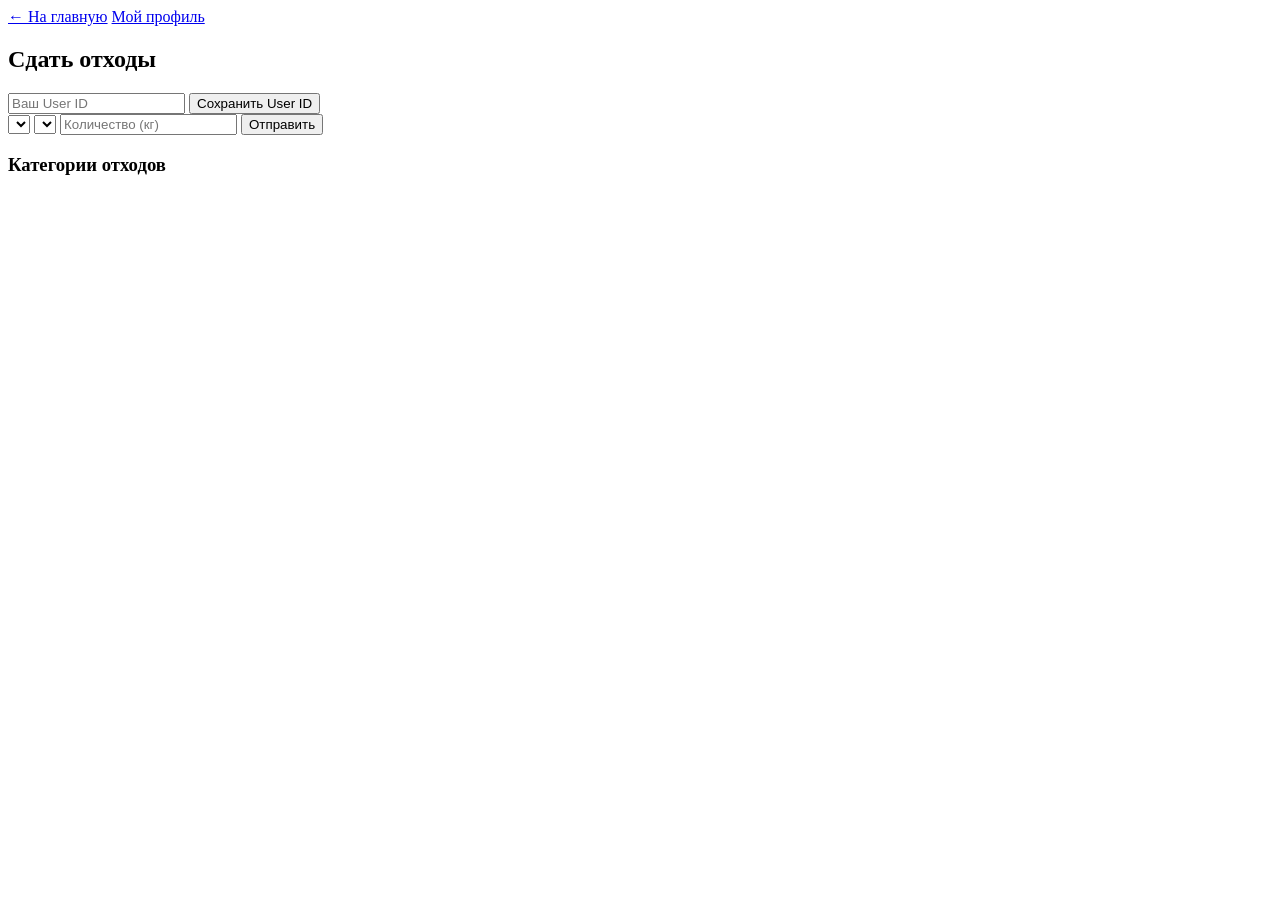
==== public/dropoff.html @ 89c3e3f5 "fix: replace SPA routing with separate pages for guaranteed navigation" ====
<!DOCTYPE html>
<html lang="ru">
<head>
  <meta charset="UTF-8" />
  <meta name="viewport" content="width=device-width, initial-scale=1.0" />
  <title>EcoTrack — Сдать отходы</title>
  <link rel="stylesheet" href="/css/style.css" />
</head>
<body>
  <main class="app">
    <header class="simple-header">
      <a class="btn btn-ghost" href="/index.html">← На главную</a>
      <a class="btn btn-ghost" href="/profile.html">Мой профиль</a>
    </header>

    <section class="card">
      <h2>Сдать отходы</h2>
      <form id="user-form" class="grid-form user-form">
        <input id="user-id" type="number" min="1" placeholder="Ваш User ID" required />
        <button class="btn" type="submit">Сохранить User ID</button>
      </form>

      <form id="report-form" class="grid-form report-form">
        <select id="report-waste" required></select>
        <select id="report-point" required></select>
        <input id="report-weight" type="number" min="0.1" step="0.01" placeholder="Количество (кг)" required />
        <button class="btn" type="submit">Отправить</button>
      </form>

      <p id="report-message" class="message"></p>
    </section>

    <section class="card">
      <h3>Категории отходов</h3>
      <div id="waste-gallery" class="gallery"></div>
    </section>
  </main>
  <script src="/js/main.js"></script>
</body>
</html>
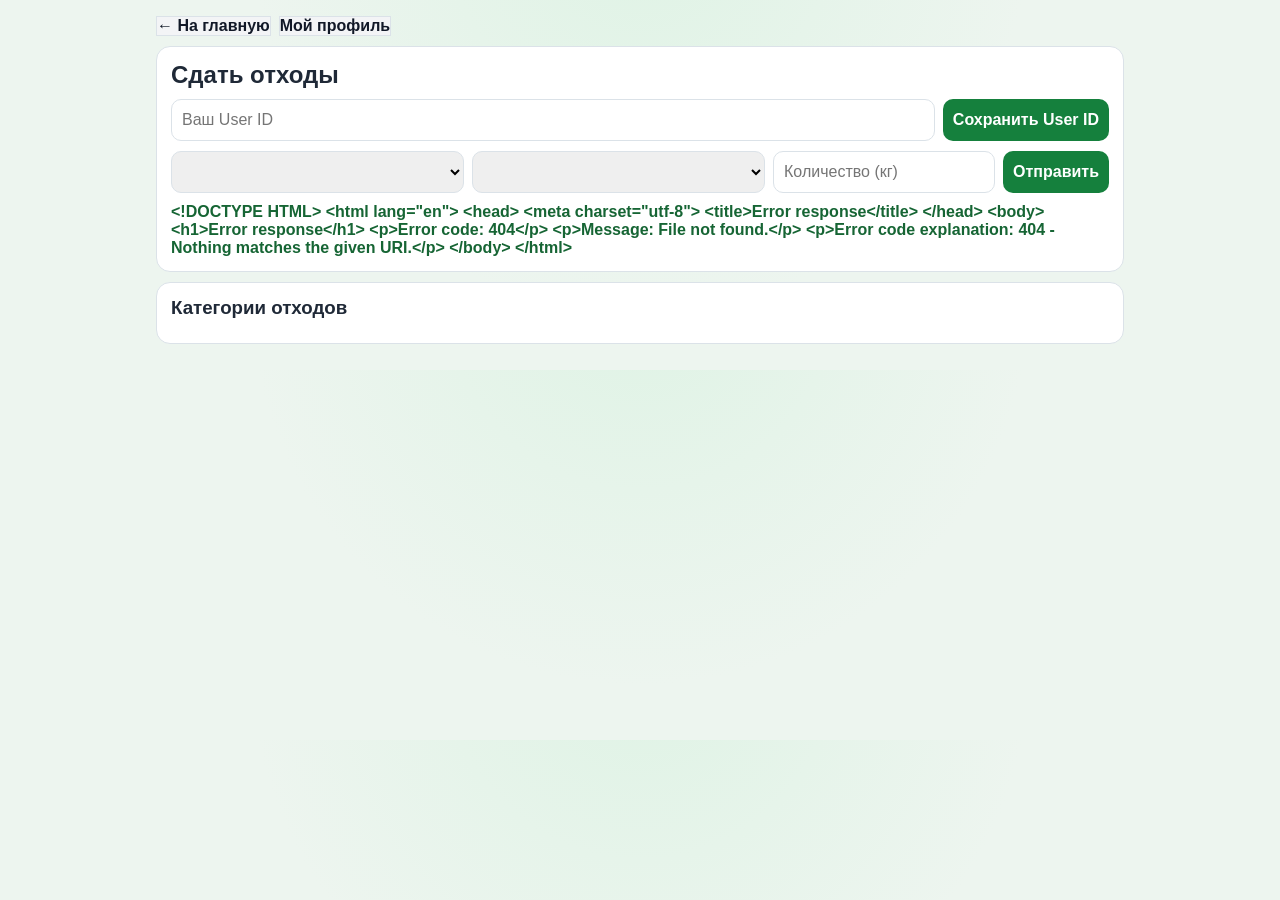
==== commit d797cc6e: "fix: use relative page links and correct users api prefix" ====
--- a/public/dropoff.html
+++ b/public/dropoff.html
@@ -4,13 +4,13 @@
   <meta charset="UTF-8" />
   <meta name="viewport" content="width=device-width, initial-scale=1.0" />
   <title>EcoTrack — Сдать отходы</title>
-  <link rel="stylesheet" href="/css/style.css" />
+  <link rel="stylesheet" href="css/style.css" />
 </head>
 <body>
   <main class="app">
     <header class="simple-header">
-      <a class="btn btn-ghost" href="/index.html">← На главную</a>
-      <a class="btn btn-ghost" href="/profile.html">Мой профиль</a>
+      <a class="btn btn-ghost" href="index.html">← На главную</a>
+      <a class="btn btn-ghost" href="profile.html">Мой профиль</a>
     </header>
 
     <section class="card">
@@ -35,6 +35,6 @@
       <div id="waste-gallery" class="gallery"></div>
     </section>
   </main>
-  <script src="/js/main.js"></script>
+  <script src="js/main.js"></script>
 </body>
 </html>
--- a/public/css/style.css
+++ b/public/css/style.css
@@ -0,0 +1,61 @@
+:root {
+  --bg: #edf5ef;
+  --card: #ffffff;
+  --text: #1f2937;
+  --muted: #6b7280;
+  --primary: #15803d;
+  --danger: #dc2626;
+  --border: #dbe2e8;
+}
+
+* { box-sizing: border-box; }
+body { margin: 0; font-family: Inter, Arial, sans-serif; color: var(--text); background: radial-gradient(circle at 50% -20%, #dff3e5, #edf5ef 50%); }
+
+.app { max-width: 1000px; margin: 0 auto; padding: 16px; }
+.center-screen { min-height: 100vh; display: grid; place-items: center; }
+
+.welcome-card { width: min(720px, 100%); background: var(--card); border: 1px solid var(--border); border-radius: 18px; padding: 36px 24px; text-align: center; box-shadow: 0 10px 28px rgba(0, 0, 0, 0.08); }
+.welcome-card h1 { margin: 0; font-size: 48px; }
+.welcome-card p { margin: 14px 0 22px; font-size: 22px; color: var(--muted); }
+.welcome-actions { display: grid; gap: 10px; max-width: 520px; margin: 0 auto; }
+
+.simple-header { display: flex; gap: 8px; flex-wrap: wrap; margin-bottom: 10px; }
+.card { background: var(--card); border: 1px solid var(--border); border-radius: 14px; padding: 14px; margin-bottom: 10px; }
+h2, h3 { margin: 0 0 10px; }
+p { color: var(--muted); }
+
+.grid-form { display: grid; gap: 8px; margin-bottom: 10px; }
+.user-form { grid-template-columns: 1fr auto; }
+.report-form { grid-template-columns: 1fr 1fr 0.7fr auto; }
+
+input, select, button { min-height: 42px; border-radius: 10px; border: 1px solid var(--border); padding: 8px 10px; font-size: 16px; }
+
+.btn { border: none; background: var(--primary); color: #fff; font-weight: 700; cursor: pointer; text-decoration: none; display: inline-flex; align-items: center; justify-content: center; }
+.btn-lg { min-height: 52px; font-size: 18px; }
+.btn-ghost { border: 1px solid var(--border); background: #f3f4f6; color: #111827; }
+.btn-danger { background: var(--danger); margin-top: 10px; }
+
+.message { min-height: 22px; margin: 0; font-weight: 700; color: #166534; }
+
+.gallery { display: grid; gap: 8px; grid-template-columns: repeat(auto-fit, minmax(180px, 1fr)); }
+.gallery-item { border: 1px solid var(--border); border-radius: 10px; padding: 8px; display: flex; align-items: center; gap: 8px; }
+.gallery-item img { width: 40px; height: 40px; border-radius: 8px; }
+
+.stats-grid { display: grid; gap: 8px; grid-template-columns: repeat(3, minmax(0, 1fr)); margin-bottom: 10px; }
+.stat { border: 1px solid var(--border); border-radius: 10px; padding: 10px; background: #f8faf9; }
+.stat span { display: block; color: var(--muted); }
+.stat strong { font-size: 34px; }
+
+.badges { display: flex; flex-wrap: wrap; gap: 6px; }
+.badge { border: 1px solid var(--border); border-radius: 999px; padding: 6px 10px; color: var(--muted); background: #f9fafb; }
+.badge.active { background: #dcfce7; color: #14532d; border-color: #86efac; }
+
+.table-wrap { border: 1px solid var(--border); border-radius: 10px; overflow: auto; }
+table { width: 100%; border-collapse: collapse; }
+th, td { text-align: left; padding: 8px 10px; border-bottom: 1px solid var(--border); }
+
+@media (max-width: 800px) {
+  .welcome-card h1 { font-size: 36px; }
+  .user-form, .report-form { grid-template-columns: 1fr; }
+  .stats-grid { grid-template-columns: 1fr; }
+}
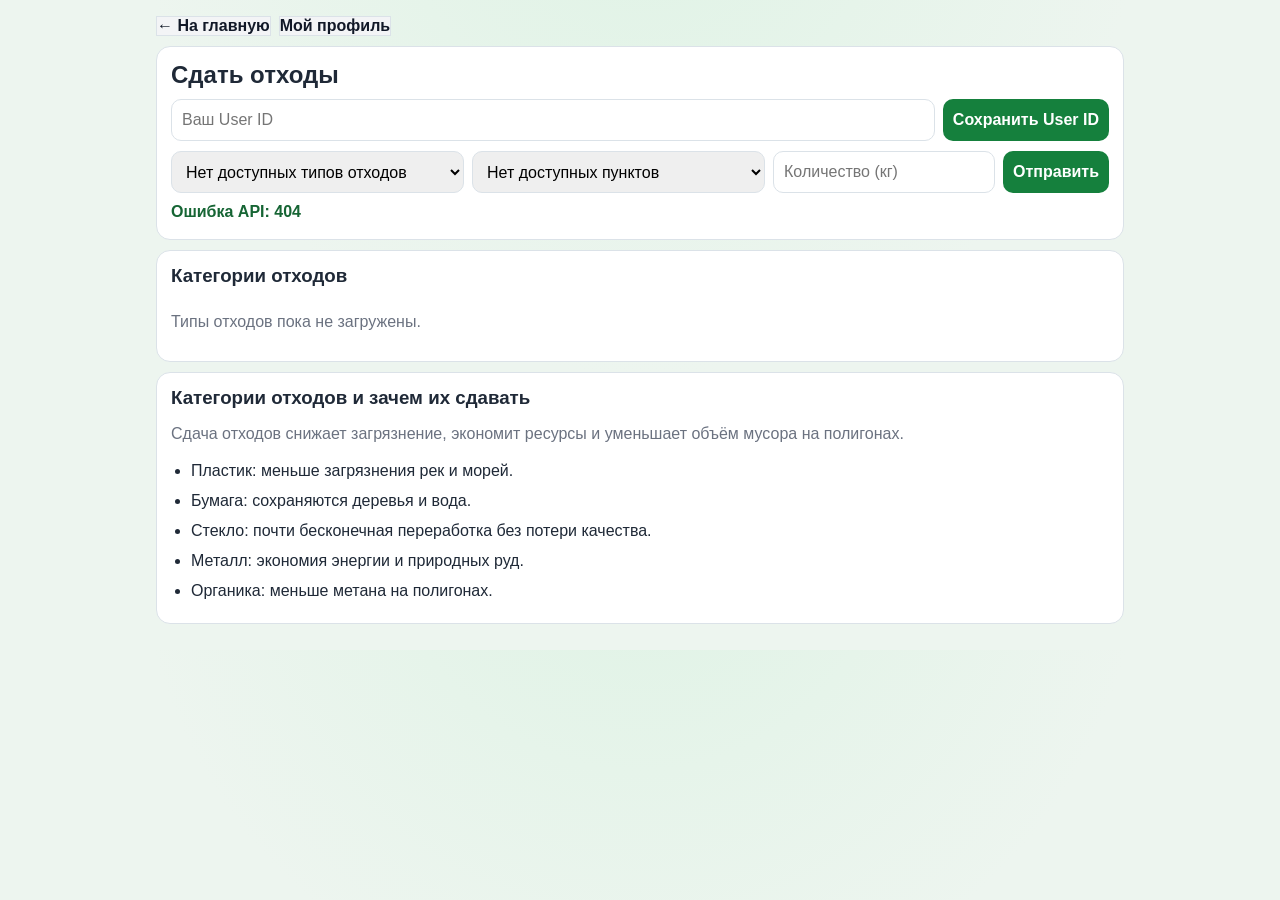
==== commit 3c70b344: "fix: improve dropoff data binding, 504 handling and user messages" ====
--- a/public/dropoff.html
+++ b/public/dropoff.html
@@ -34,6 +34,12 @@
       <h3>Категории отходов</h3>
       <div id="waste-gallery" class="gallery"></div>
     </section>
+    <section class="card">
+      <h3>Категории отходов и зачем их сдавать</h3>
+      <p>Сдача отходов снижает загрязнение, экономит ресурсы и уменьшает объём мусора на полигонах.</p>
+      <ul id="waste-benefits" class="benefits-list"></ul>
+    </section>
+
   </main>
   <script src="js/main.js"></script>
 </body>
--- a/public/css/style.css
+++ b/public/css/style.css
@@ -59,3 +59,12 @@
   .user-form, .report-form { grid-template-columns: 1fr; }
   .stats-grid { grid-template-columns: 1fr; }
 }
+
+.benefits-list {
+  margin: 8px 0 0;
+  padding-left: 20px;
+  color: var(--text);
+  line-height: 1.5;
+}
+
+.benefits-list li { margin-bottom: 6px; }
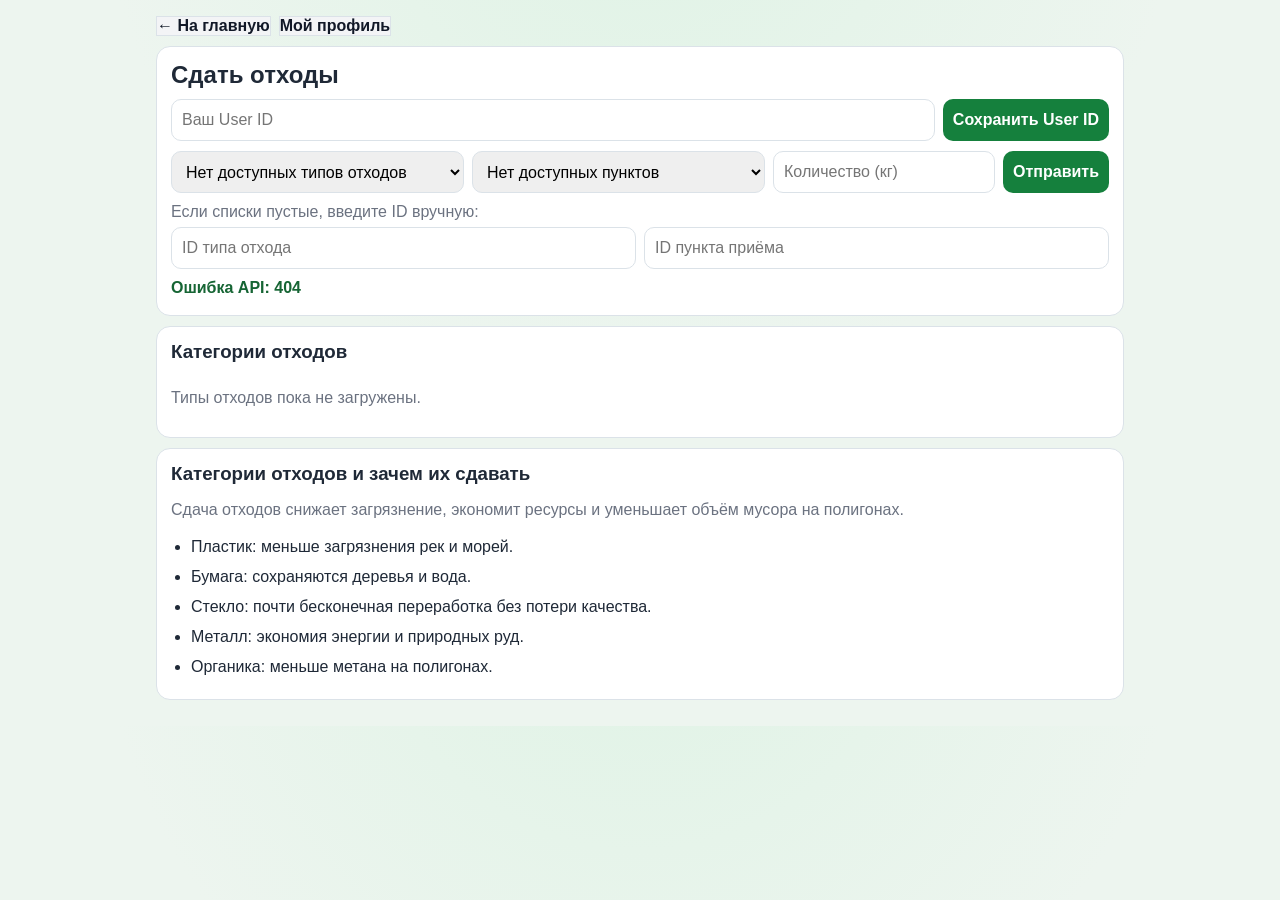
==== commit 800b4618: "feat: add manual report input and robust profile points calculation" ====
--- a/public/dropoff.html
+++ b/public/dropoff.html
@@ -26,6 +26,11 @@
         <input id="report-weight" type="number" min="0.1" step="0.01" placeholder="Количество (кг)" required />
         <button class="btn" type="submit">Отправить</button>
       </form>
+        <div class="manual-note">Если списки пустые, введите ID вручную:</div>
+        <div class="grid-form manual-form">
+          <input id="manual-waste-id" type="number" min="1" placeholder="ID типа отхода" />
+          <input id="manual-point-id" type="number" min="1" placeholder="ID пункта приёма" />
+        </div>
 
       <p id="report-message" class="message"></p>
     </section>
--- a/public/css/style.css
+++ b/public/css/style.css
@@ -54,9 +54,19 @@
 table { width: 100%; border-collapse: collapse; }
 th, td { text-align: left; padding: 8px 10px; border-bottom: 1px solid var(--border); }
 
+
+.manual-note {
+  color: var(--muted);
+  margin-bottom: 6px;
+}
+
+.manual-form {
+  grid-template-columns: 1fr 1fr;
+}
+
 @media (max-width: 800px) {
   .welcome-card h1 { font-size: 36px; }
-  .user-form, .report-form { grid-template-columns: 1fr; }
+  .user-form, .report-form, .manual-form { grid-template-columns: 1fr; }
   .stats-grid { grid-template-columns: 1fr; }
 }
 
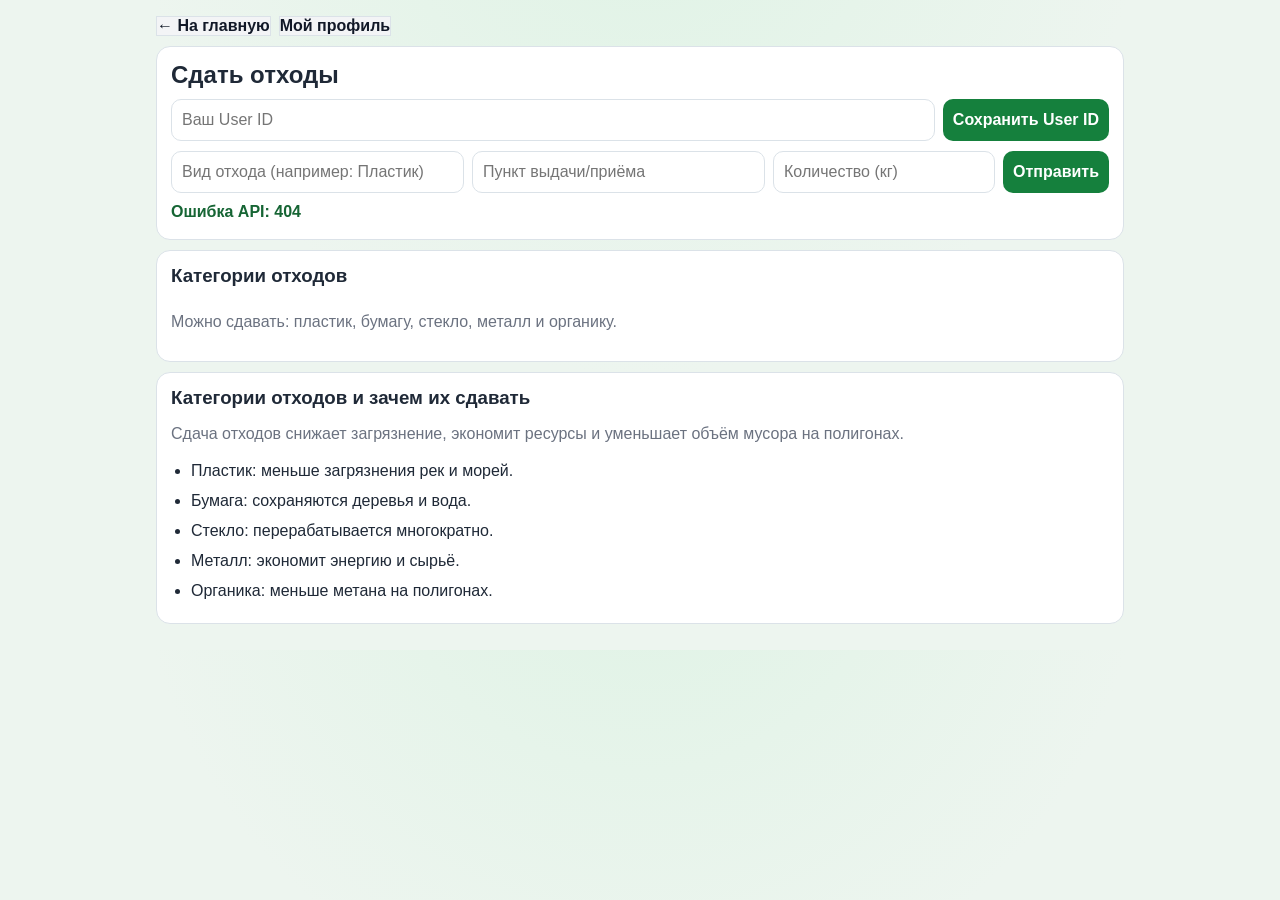
==== commit 69c5a06b: "chore: remove obsolete manual-form responsive rule" ====
--- a/public/dropoff.html
+++ b/public/dropoff.html
@@ -20,17 +20,12 @@
         <button class="btn" type="submit">Сохранить User ID</button>
       </form>
 
-      <form id="report-form" class="grid-form report-form">
-        <select id="report-waste" required></select>
-        <select id="report-point" required></select>
+      <form id="report-form" class="grid-form report-form-text">
+        <input id="waste-type-name" placeholder="Вид отхода (например: Пластик)" required />
+        <input id="collection-point-name" placeholder="Пункт выдачи/приёма" required />
         <input id="report-weight" type="number" min="0.1" step="0.01" placeholder="Количество (кг)" required />
         <button class="btn" type="submit">Отправить</button>
       </form>
-        <div class="manual-note">Если списки пустые, введите ID вручную:</div>
-        <div class="grid-form manual-form">
-          <input id="manual-waste-id" type="number" min="1" placeholder="ID типа отхода" />
-          <input id="manual-point-id" type="number" min="1" placeholder="ID пункта приёма" />
-        </div>
 
       <p id="report-message" class="message"></p>
     </section>
--- a/public/css/style.css
+++ b/public/css/style.css
@@ -26,7 +26,7 @@
 
 .grid-form { display: grid; gap: 8px; margin-bottom: 10px; }
 .user-form { grid-template-columns: 1fr auto; }
-.report-form { grid-template-columns: 1fr 1fr 0.7fr auto; }
+.report-form-text { grid-template-columns: 1fr 1fr 0.7fr auto; }
 
 input, select, button { min-height: 42px; border-radius: 10px; border: 1px solid var(--border); padding: 8px 10px; font-size: 16px; }
 
@@ -55,18 +55,10 @@
 th, td { text-align: left; padding: 8px 10px; border-bottom: 1px solid var(--border); }
 
 
-.manual-note {
-  color: var(--muted);
-  margin-bottom: 6px;
-}
-
-.manual-form {
-  grid-template-columns: 1fr 1fr;
-}
 
 @media (max-width: 800px) {
   .welcome-card h1 { font-size: 36px; }
-  .user-form, .report-form, .manual-form { grid-template-columns: 1fr; }
+  .user-form, .report-form-text { grid-template-columns: 1fr; }
   .stats-grid { grid-template-columns: 1fr; }
 }
 
